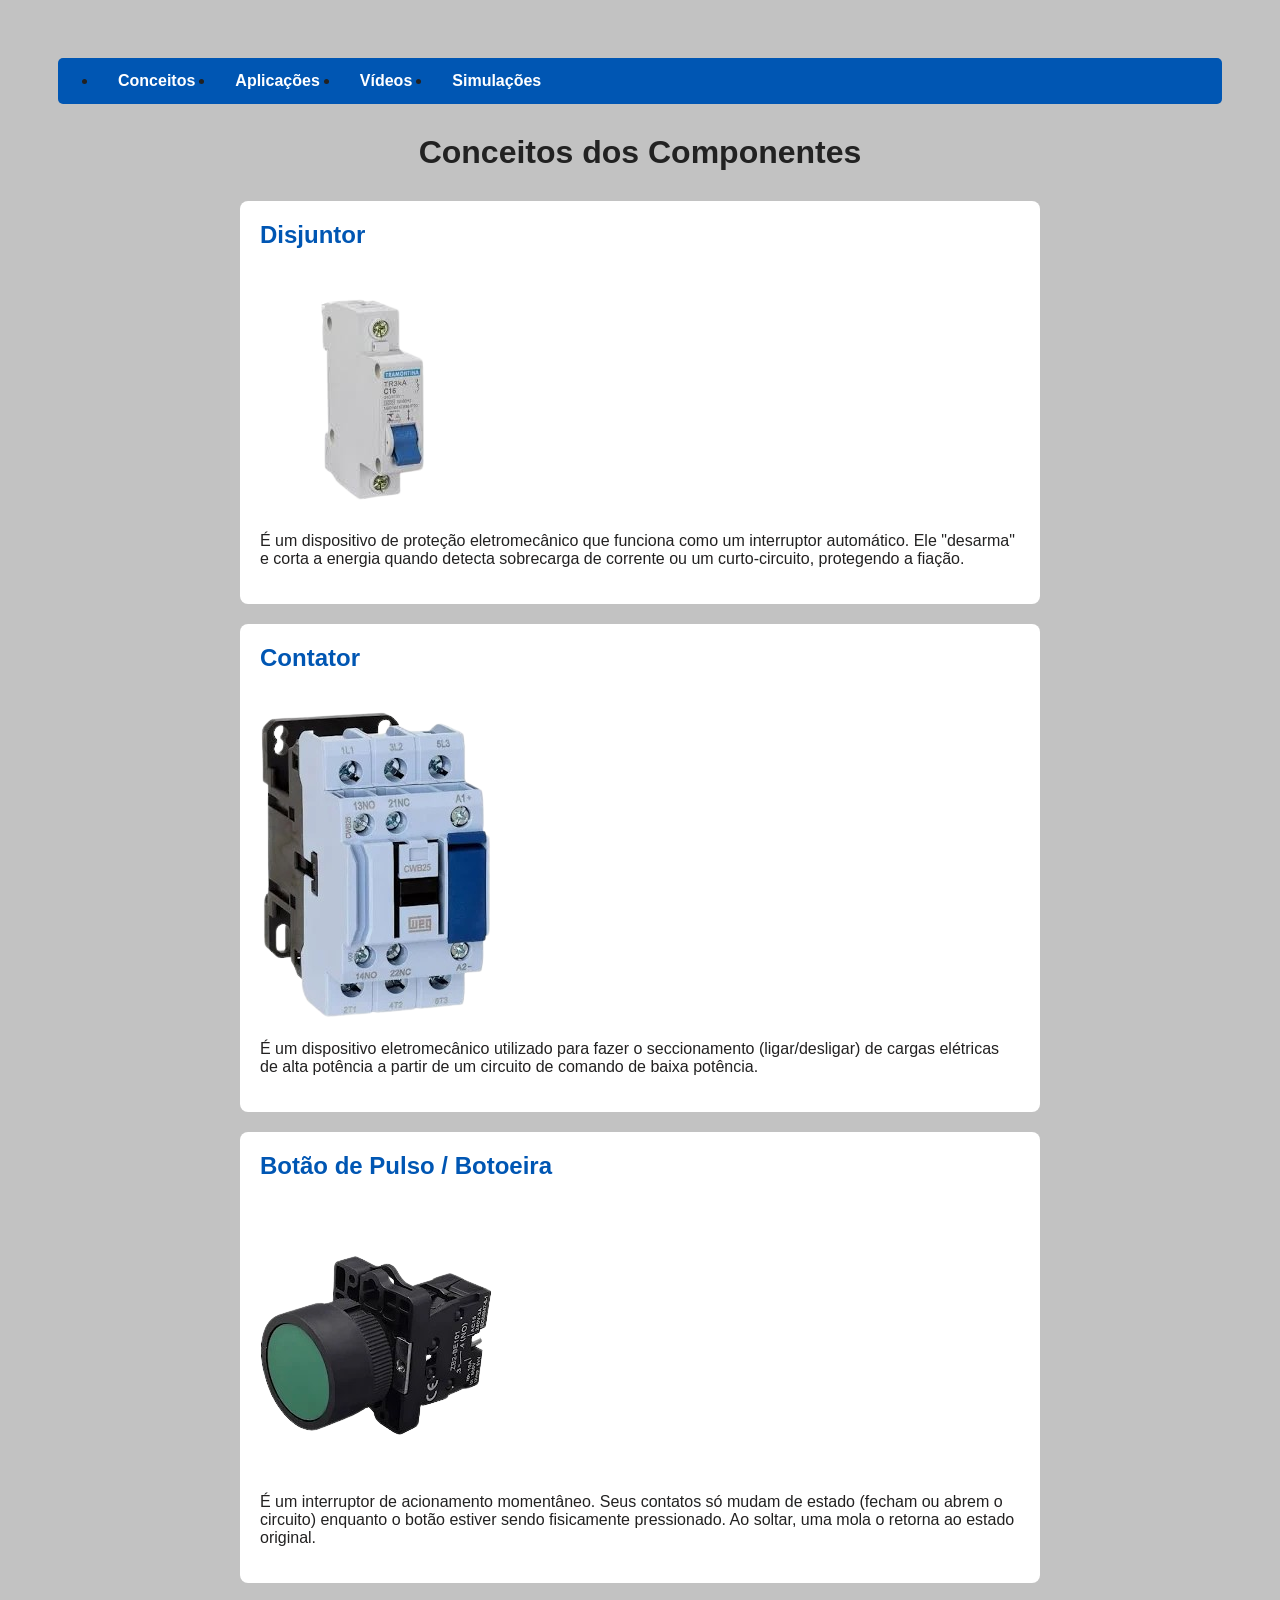
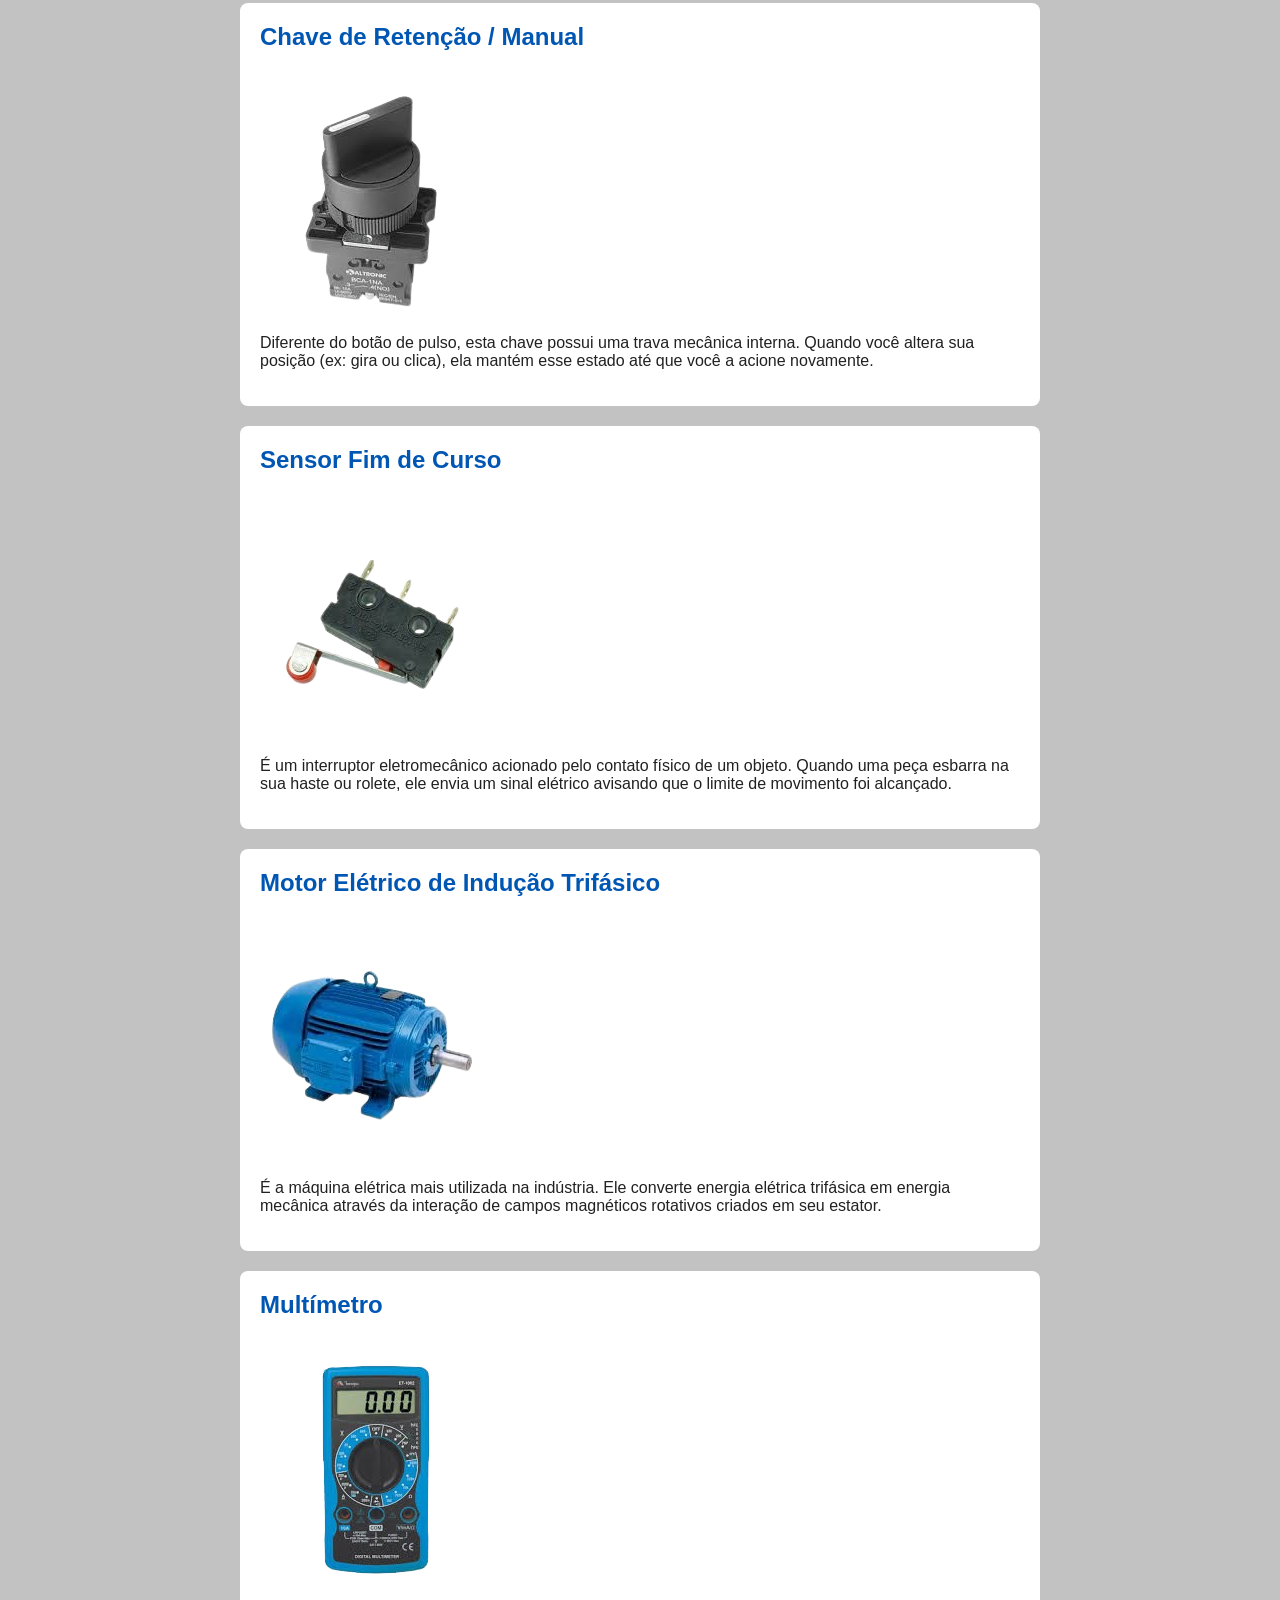
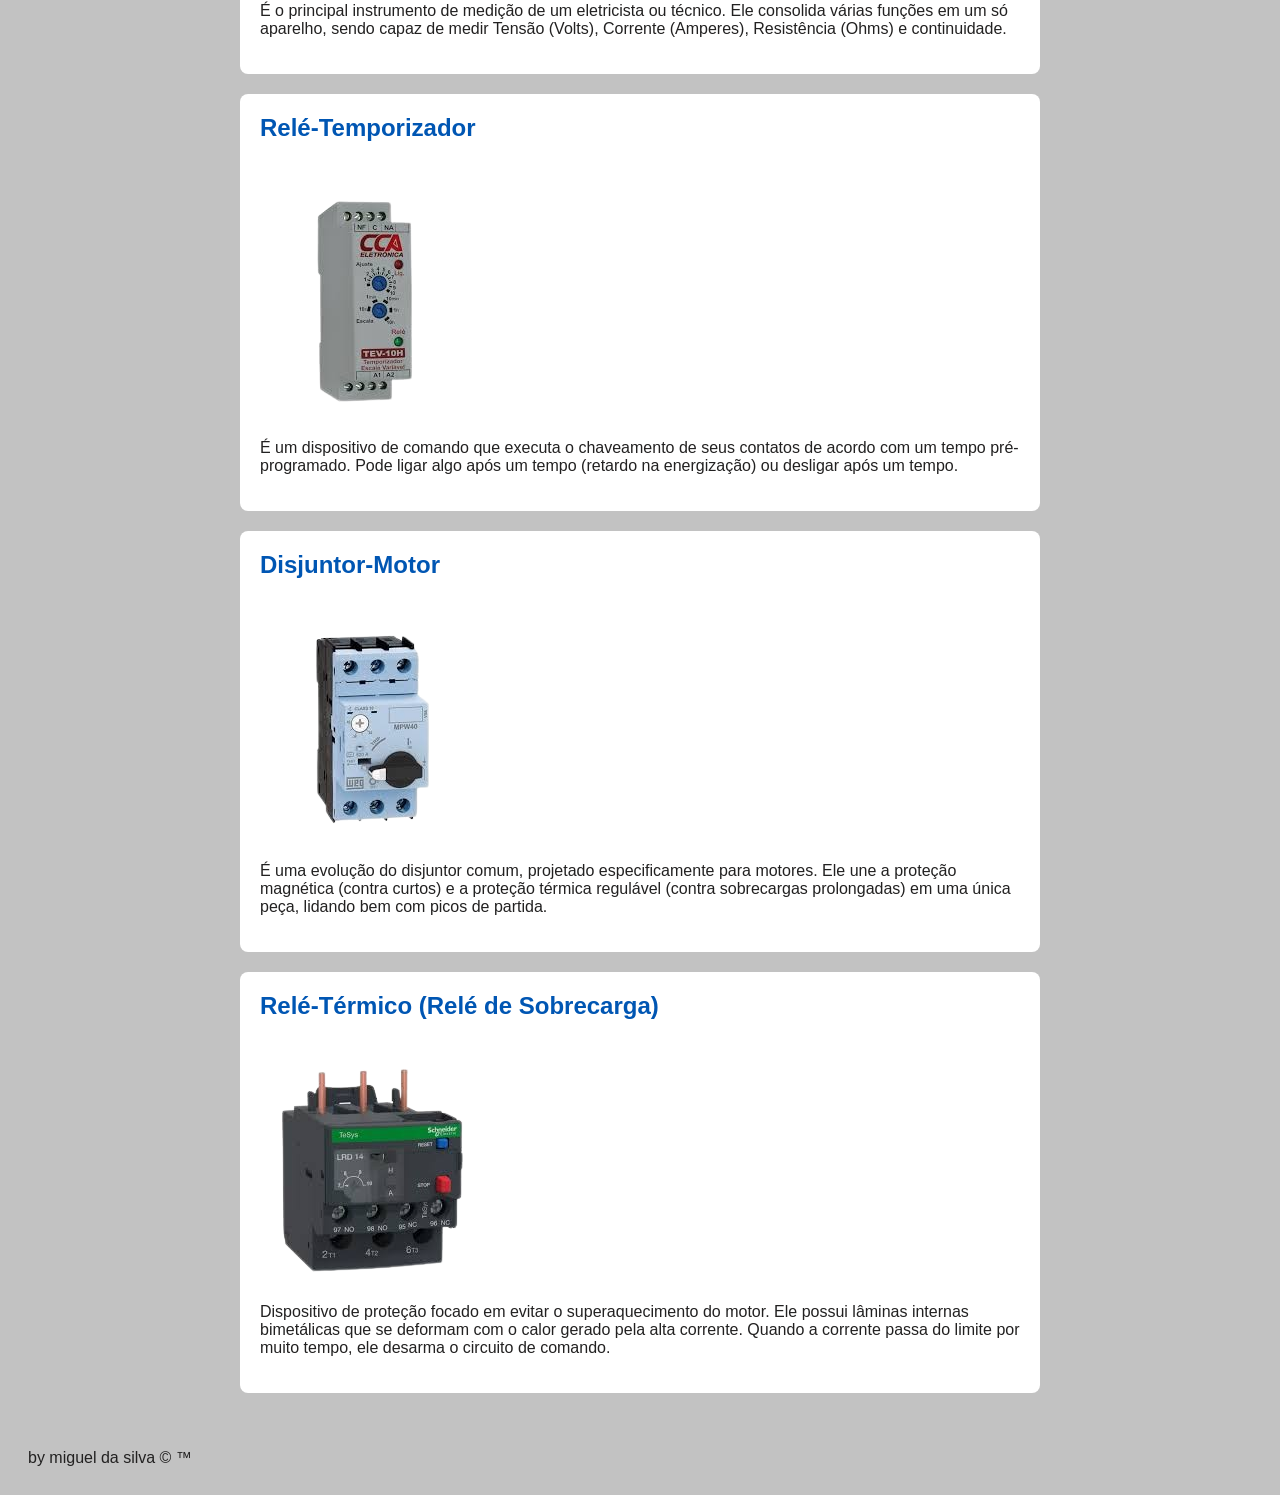
==== index.html @ 4fefed74 "primeira" ====
<!DOCTYPE html>
<html lang="pt-BR">
<head>
    <meta charset="UTF-8">
    <meta name="viewport" content="width=device-width, initial-scale=1.0">
    <link rel="stylesheet" href="./style.css">
    <title>conceito</title>
</head>
<body>

    <nav>
        <ul>
            <li><a href="./index.html">Conceitos</a></li>
            <li><a href="./aplicacoes.html">Aplicações</a></li>
            <li><a href="./videos.html">Vídeos</a></li>
            <li><a href="./simu.html">Simulações</a></li>
        </ul>
    </nav>

    <header>
        <h1>Conceitos dos Componentes</h1>
    </header>

    <main>
        <section>
            <h2>Disjuntor</h2><br>
            <img src="./img/dijuntor-removebg-preview.png" alt="">
            <p>É um dispositivo de proteção eletromecânico que funciona como um interruptor automático. Ele "desarma" e corta a energia quando detecta sobrecarga de corrente ou um curto-circuito, protegendo a fiação.</p>
        </section>

        <section>
            <h2>Contator</h2><br>
            <img src="./img//contator-removebg-preview.png" alt=""> 
            <p>É um dispositivo eletromecânico utilizado para fazer o seccionamento (ligar/desligar) de cargas elétricas de alta potência a partir de um circuito de comando de baixa potência.</p>
        </section>

        <section>
        <h2>Botão de Pulso / Botoeira</h2><br>
            <img src="./img/botao-removebg-preview.png" alt="">
            <p>É um interruptor de acionamento momentâneo. Seus contatos só mudam de estado (fecham ou abrem o circuito) enquanto o botão estiver sendo fisicamente pressionado. Ao soltar, uma mola o retorna ao estado original.</p>
        </section>

        <section>
            <h2>Chave de Retenção / Manual</h2><br> 
              <img src="./img/chave-removebg-preview.png" alt="">
            <p>Diferente do botão de pulso, esta chave possui uma trava mecânica interna. Quando você altera sua posição (ex: gira ou clica), ela mantém esse estado até que você a acione novamente.</p>
        </section>

        <section>
          
            <h2>Sensor Fim de Curso</h2> <br>
             <img src="./img/sensor_fim_de_curso-removebg-preview.png" alt="">
            <p>É um interruptor eletromecânico acionado pelo contato físico de um objeto. Quando uma peça esbarra na sua haste ou rolete, ele envia um sinal elétrico avisando que o limite de movimento foi alcançado.</p>
        </section>

        <section>
            <h2>Motor Elétrico de Indução Trifásico</h2><br>
            <img src="./img/motor-removebg-preview.png" alt="">
            <p>É a máquina elétrica mais utilizada na indústria. Ele converte energia elétrica trifásica em energia mecânica através da interação de campos magnéticos rotativos criados em seu estator.</p>
        </section>

        <section>
            <h2>Multímetro</h2><br>
            <img src="./img/multimetro-removebg-preview.png" alt="">
            <p>É o principal instrumento de medição de um eletricista ou técnico. Ele consolida várias funções em um só aparelho, sendo capaz de medir Tensão (Volts), Corrente (Amperes), Resistência (Ohms) e continuidade.</p>
        </section>

        <section>
            <h2>Relé-Temporizador</h2><br>
            <img src="./img/reletempo-removebg-preview.png" alt="">
            <p>É um dispositivo de comando que executa o chaveamento de seus contatos de acordo com um tempo pré-programado. Pode ligar algo após um tempo (retardo na energização) ou desligar após um tempo.</p>
        </section>

        <section>
            <h2>Disjuntor-Motor</h2><br>
            <img src="./img/dijuntor-motor-removebg-preview.png" alt="">
            <p>É uma evolução do disjuntor comum, projetado especificamente para motores. Ele une a proteção magnética (contra curtos) e a proteção térmica regulável (contra sobrecargas prolongadas) em uma única peça, lidando bem com picos de partida.</p>
        </section>

        <section>
            <h2>Relé-Térmico (Relé de Sobrecarga)</h2><br>
            <img src="./img/rele-termico-removebg-preview.png" alt="">
            <p>Dispositivo de proteção focado em evitar o superaquecimento do motor. Ele possui lâminas internas bimetálicas que se deformam com o calor gerado pela alta corrente. Quando a corrente passa do limite por muito tempo, ele desarma o circuito de comando.</p>
        </section>
    </main>
    <br><br>
    <footer>by miguel da silva &copy; &trade; </footer>

</body>
</html>
---- style.css ----
body {
    font-family: Arial, Helvetica, sans-serif;
    background-color: #c2c2c2; 
    color: #222121;            
    padding: 20px;       
}


nav ul {
     background-color: #0056b3;   
    margin: 30px;
    overflow: hidden;
    border-radius: 5px;      
}

nav li {
    float: left;              
}

nav li a {
    display: block;
    color: white;           
    text-align: center;
    padding: 14px 20px;
    text-decoration: none;    
    font-weight: bold;
}

nav li a:hover {
    background-color: #003d82;
}

img{
    max-width: 300px;

    align-items: center;
    justify-content: center;
  
   
}

header {
    text-align: center;
    margin-bottom: 30px;
}

h1 {
    color: #222;
}
h2 {
    color: #0056b3;          
    margin-top: 0;           
}


main {
    max-width: 800px;        
    margin: 0 auto;            
}
section, main ul li {
    background-color: #ffffff;
    padding: 20px;
    margin-bottom: 20px;
    border-radius: 8px;       

     
}
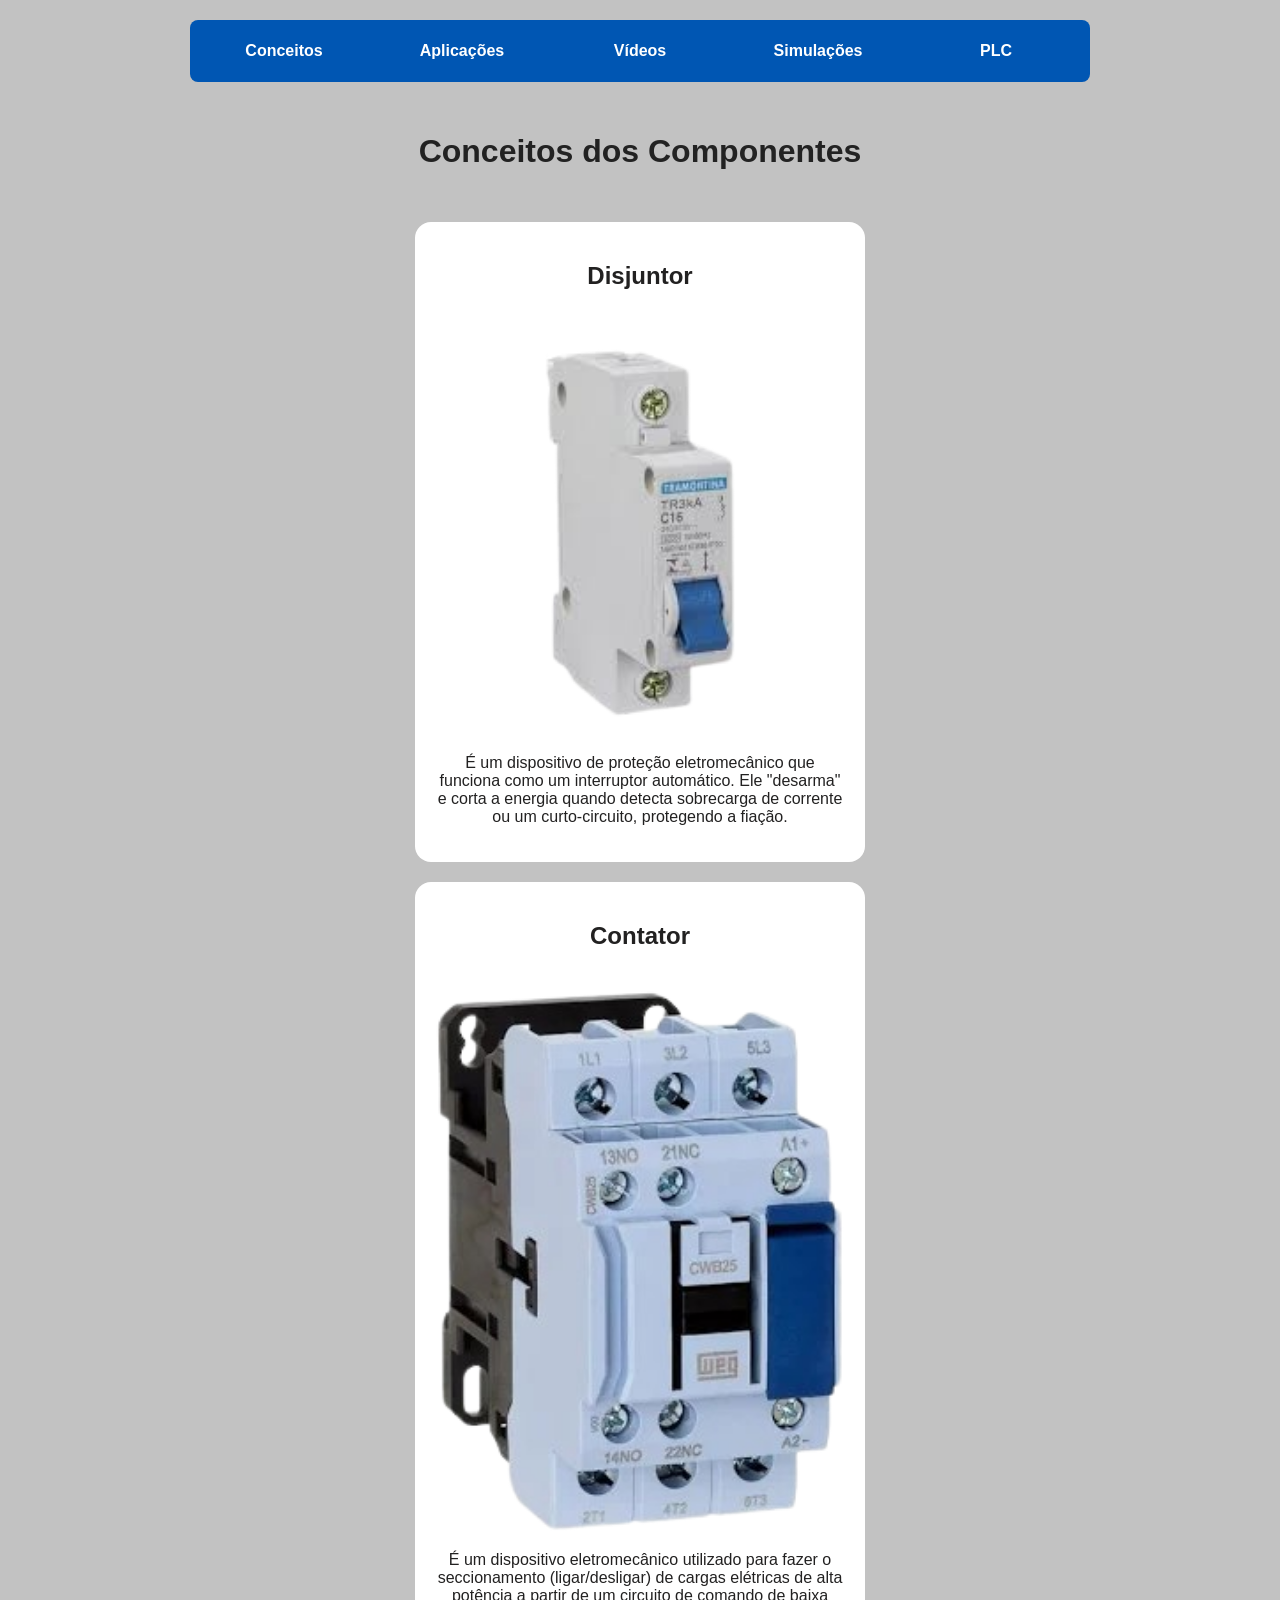
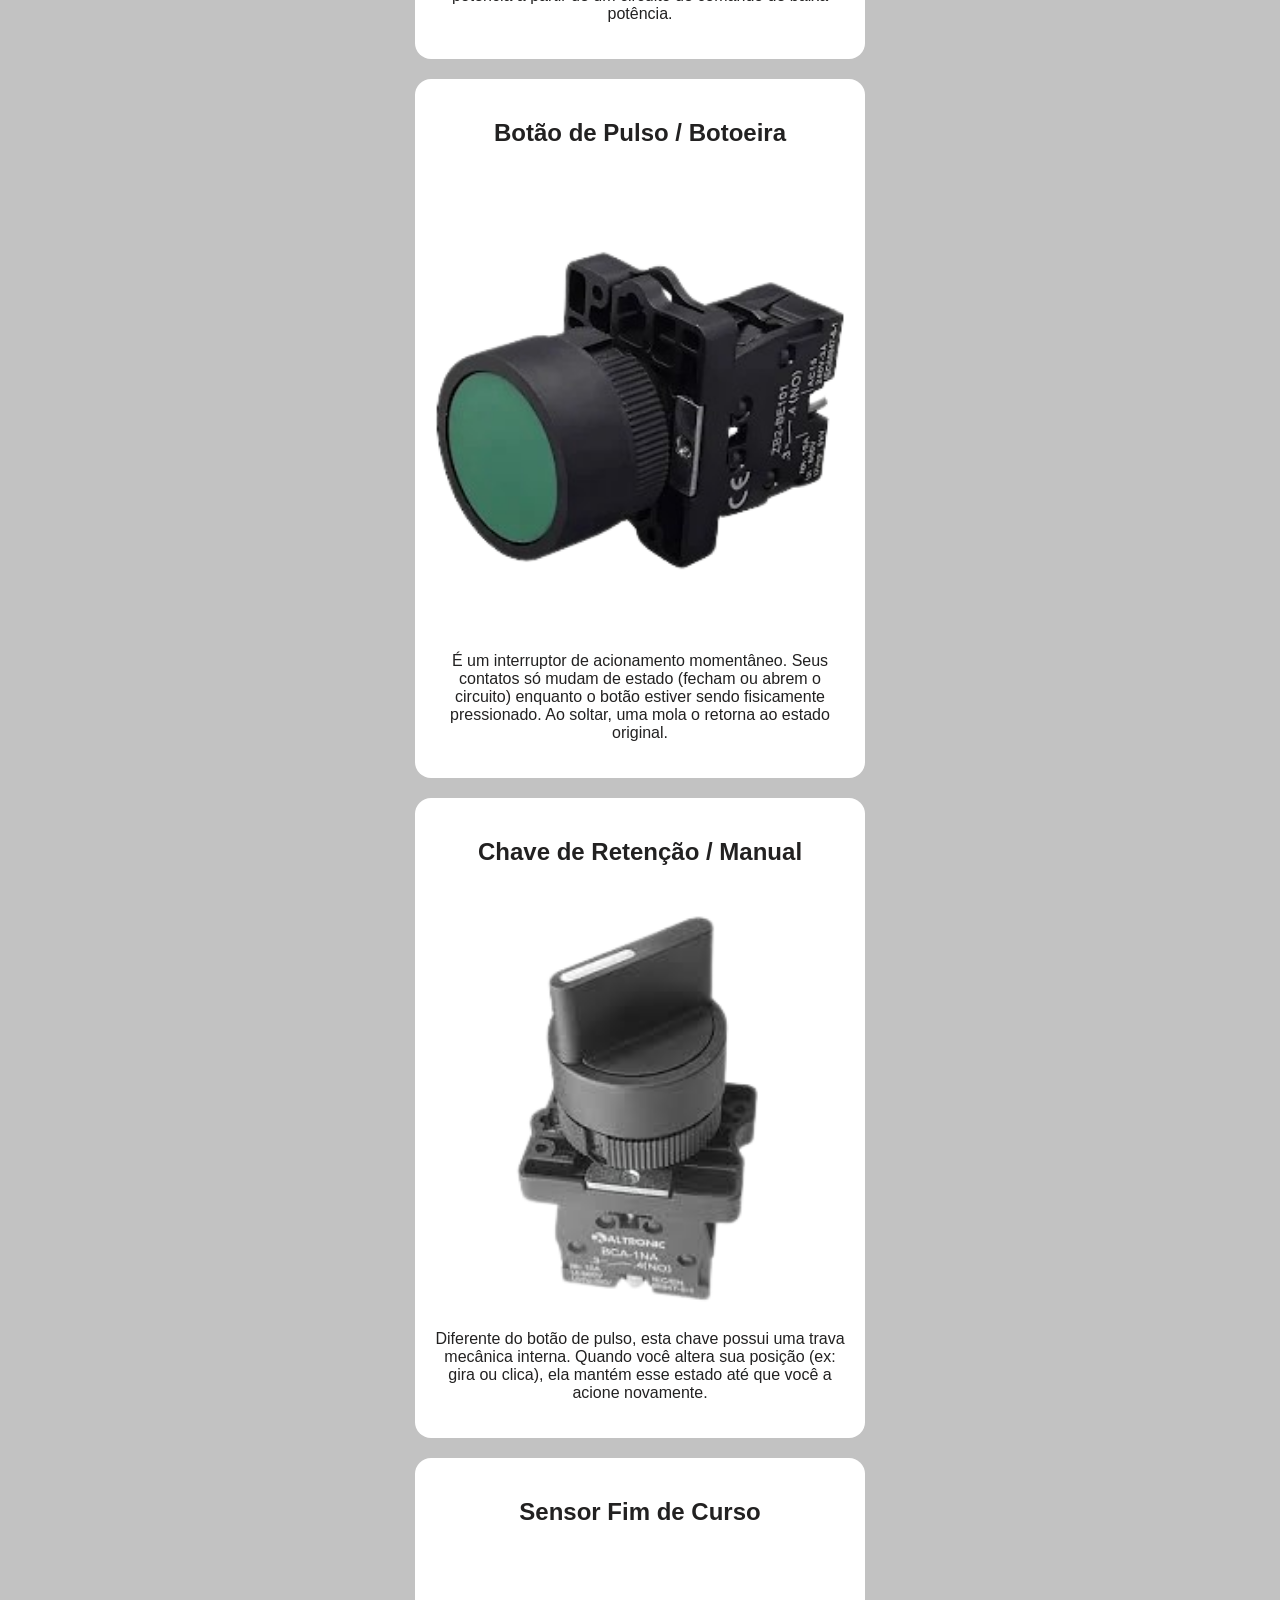
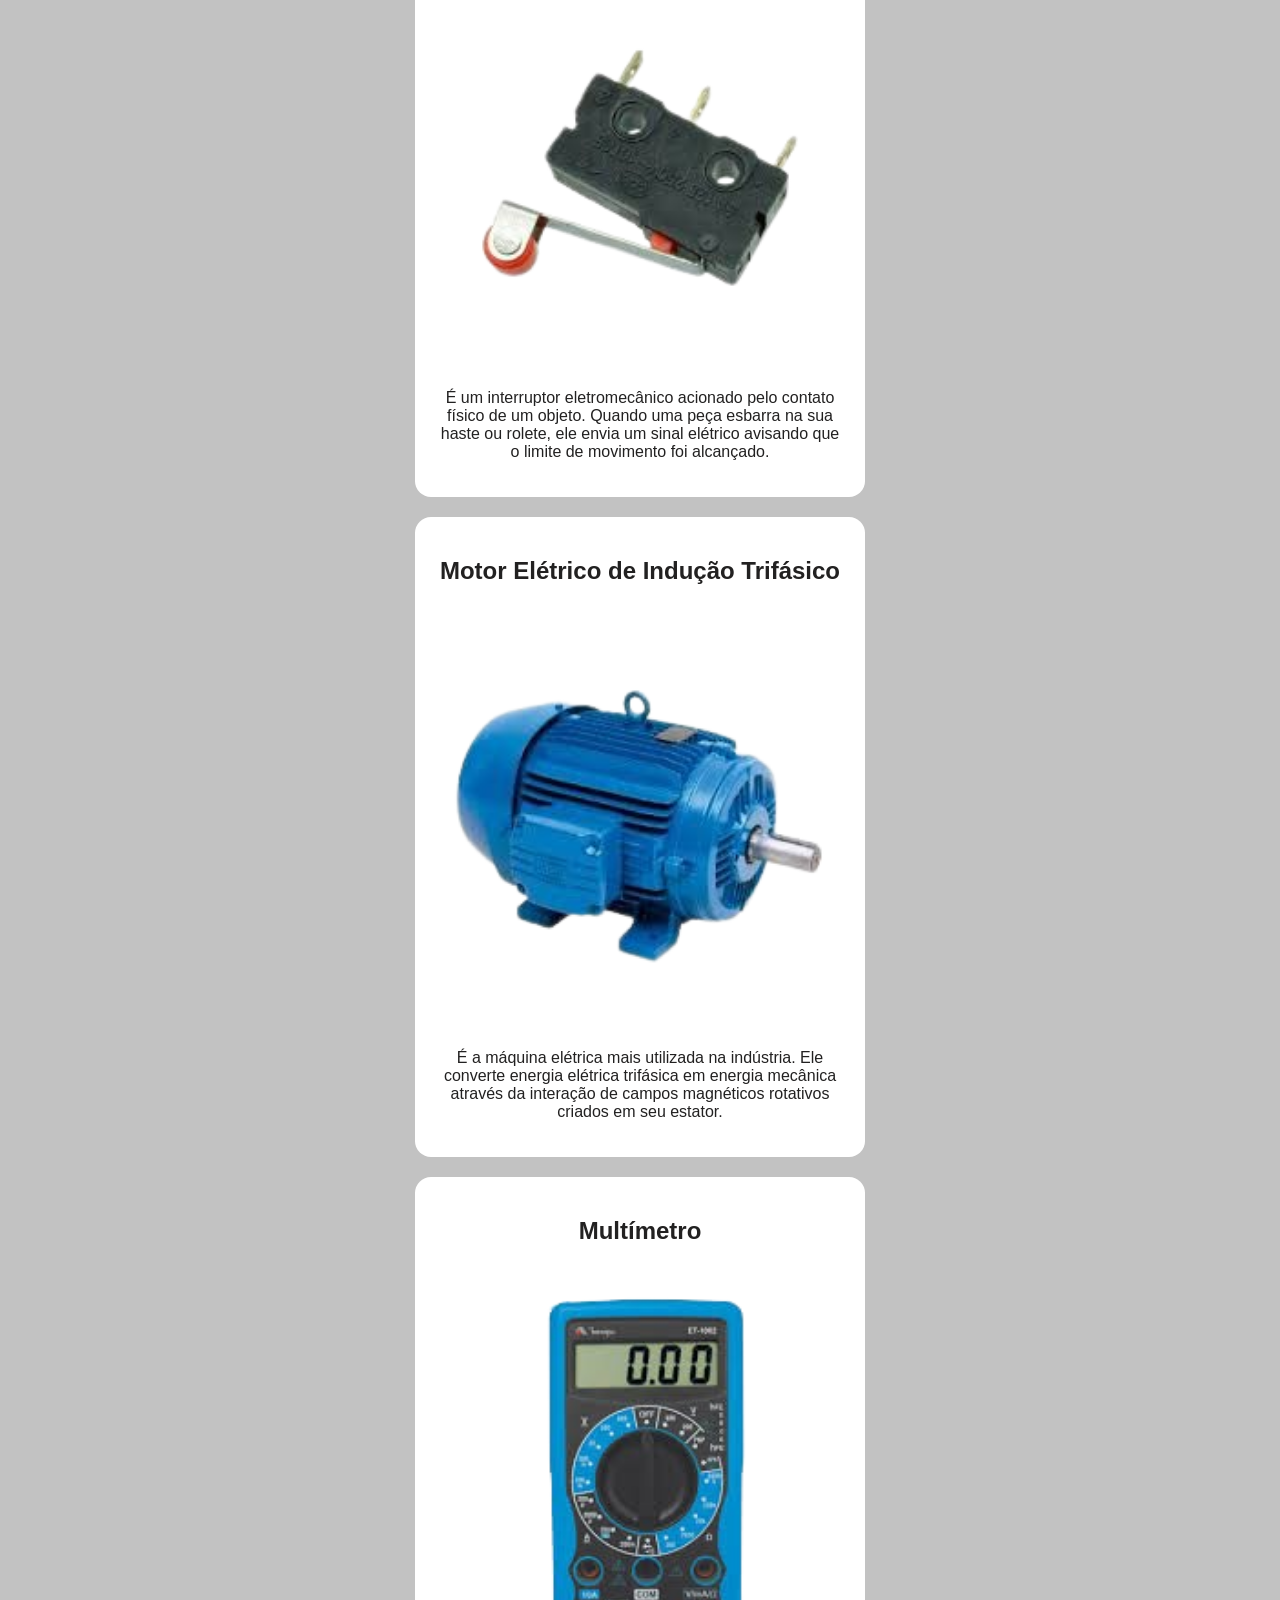
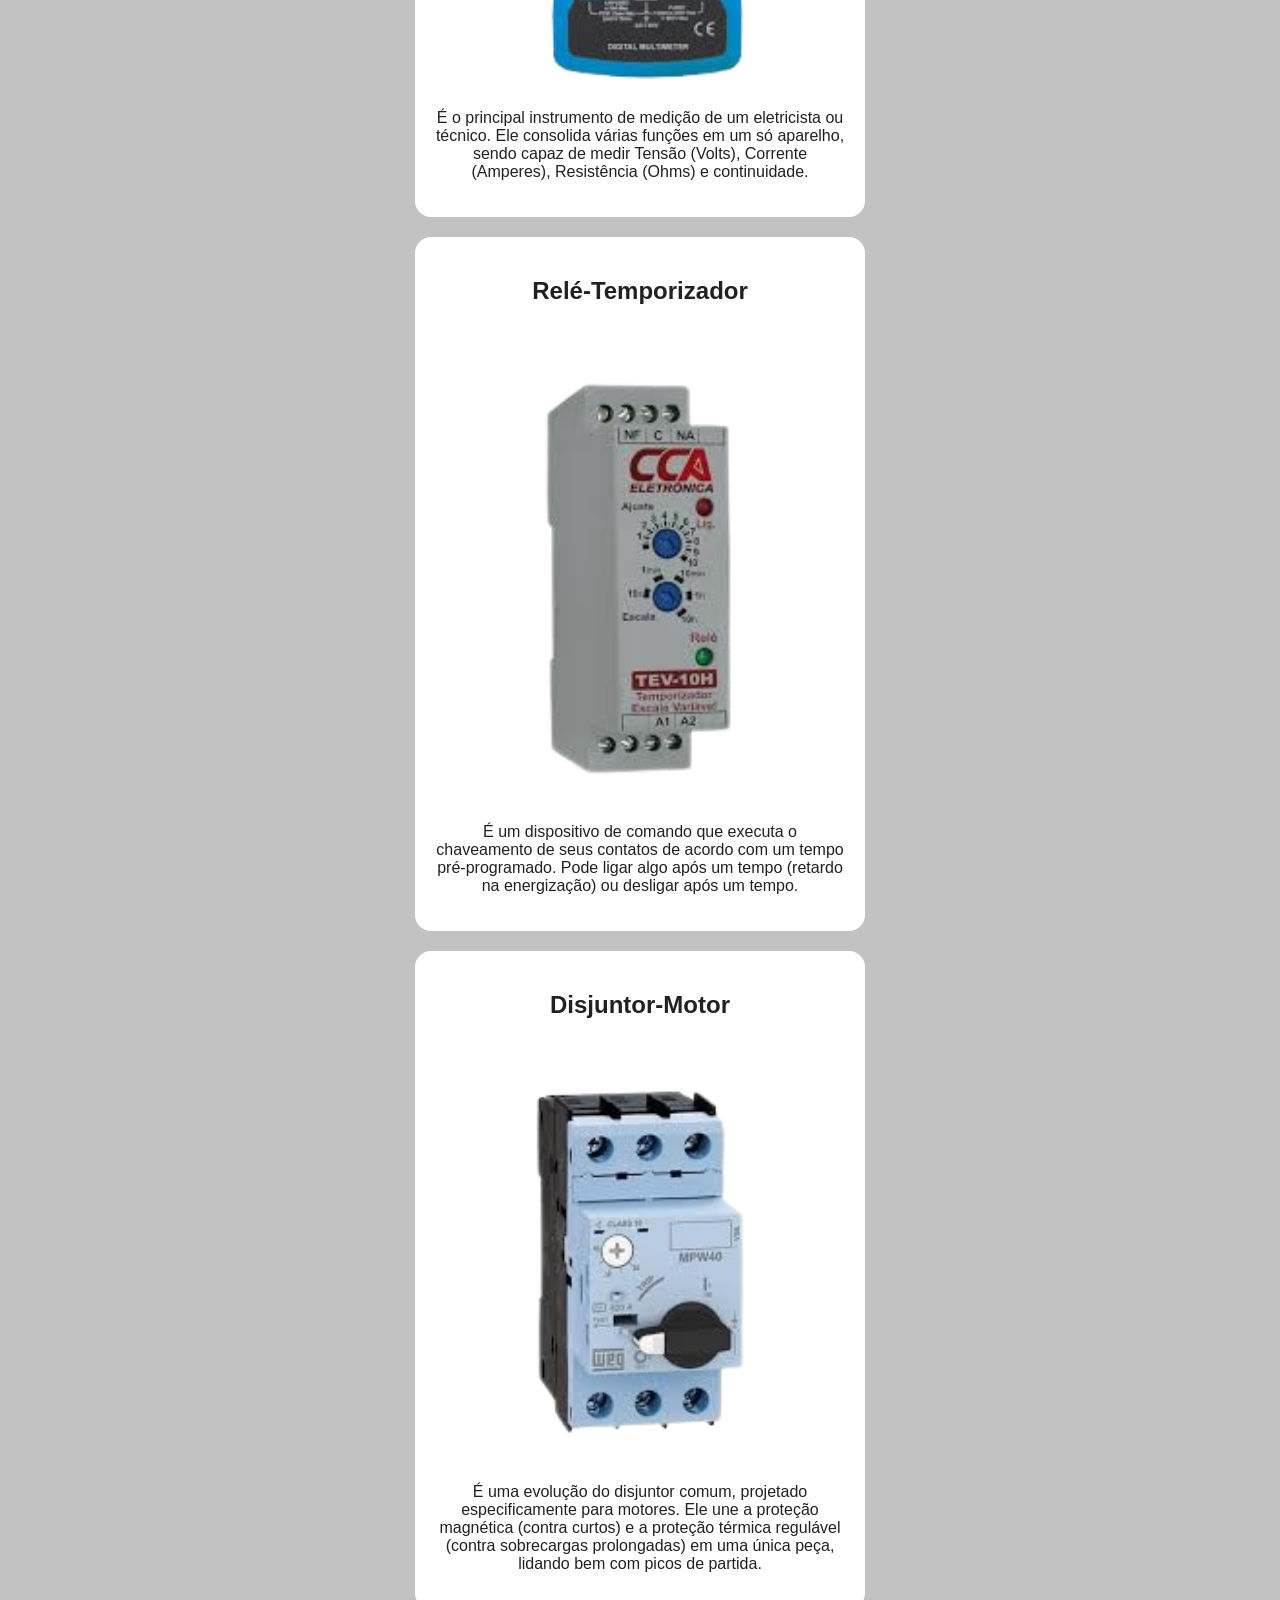
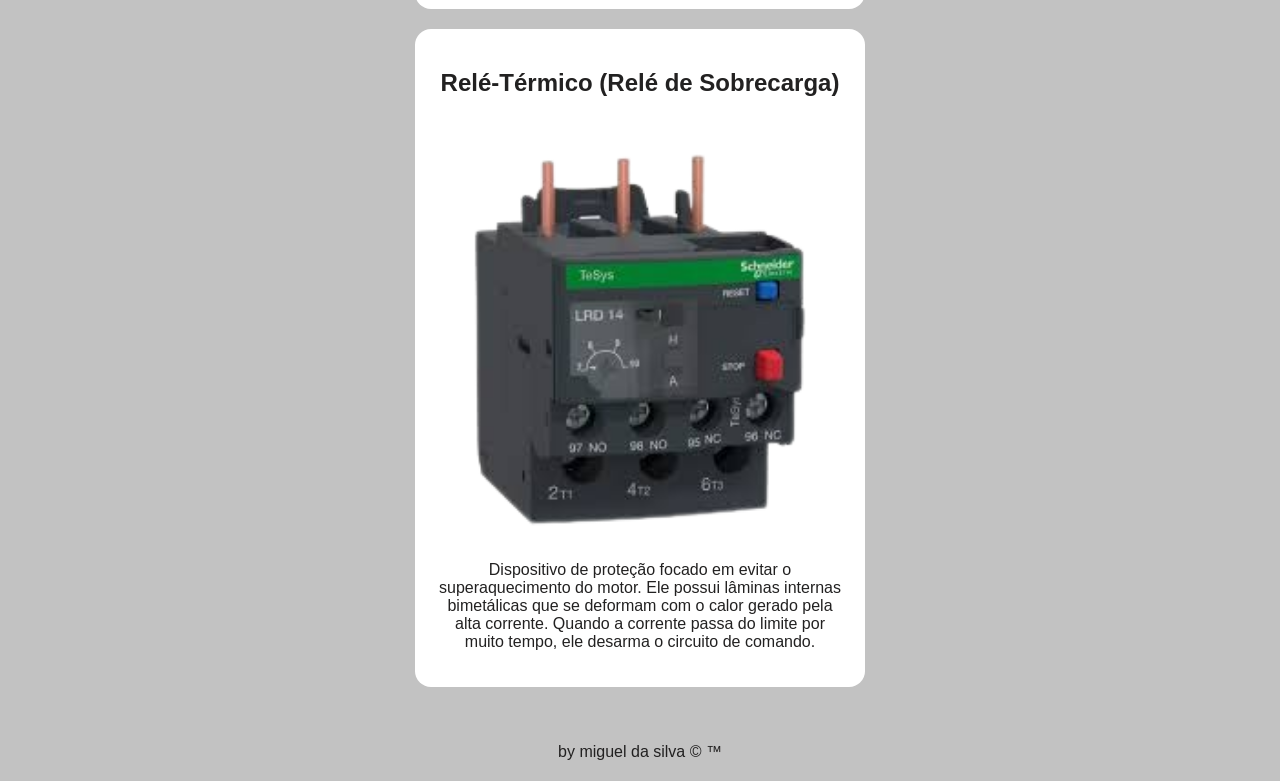
==== commit c4dbda8d: "definitiVA" ====
--- a/index.html
+++ b/index.html
@@ -14,6 +14,7 @@
             <li><a href="./aplicacoes.html">Aplicações</a></li>
             <li><a href="./videos.html">Vídeos</a></li>
             <li><a href="./simu.html">Simulações</a></li>
+            <li><a href="./clp.html">PLC</a></li>
         </ul>
     </nav>
 
--- a/style.css
+++ b/style.css
@@ -1,70 +1,131 @@
+
+*, *::before, *::after {
+    box-sizing: border-box;
+}
+
+html, body {
+    width: 100%;
+    overflow-x: hidden;
+}
 
 body {
     font-family: Arial, Helvetica, sans-serif;
     background-color: #c2c2c2; 
-    color: #222121;            
-    padding: 20px;       
+    color: #222121;          
+    padding: 20px;      
+    margin: 0;
+   
+    display: flex;
+    flex-direction: column;
+    align-items: center;
+}
+
+header {
+    text-align: center;
+    margin-bottom: 30px;
+    width: 100%;
+}
+
+h1 {
+    color: #222;
+}
+
+main {
+    width: 100%;
+    max-width: 900px;
+    display: flex;
+    flex-direction: column;
+    align-items: center;
+}
+
+main ul {
+    list-style: none;
+    padding: 0;
+    margin: 0;
+    width: 100%;
+    display: flex;
+    flex-direction: column;
+    align-items: center;
 }
 
 
+.video-container {
+    position: relative;
+    width: 100%;
+    padding-bottom: 56.25%; 
+    height: 0;
+    overflow: hidden;
+    border-radius: 6px;
+    margin-bottom: 15px;
+}
+
+.video-container iframe {
+    position: absolute;
+    top: 0;
+    left: 0;
+    width: 100% !important;
+    height: 100% !important;
+}
+
+
+nav {
+    width: 100%;
+    max-width: 900px;
+    margin: 0 auto 30px auto; 
+}
+
 nav ul {
-     background-color: #0056b3;   
-    margin: 30px;
-    overflow: hidden;
-    border-radius: 5px;      
+    background-color: #0056b3;   
+    margin: 0;
+    padding: 10px;
+    list-style: none;
+    border-radius: 8px;    
+
+    display: flex;
+    justify-content: space-around; 
+    align-items: center;
+    flex-wrap: wrap; 
+    gap: 10px;
 }
 
 nav li {
-    float: left;              
+    flex: 1;
+    min-width: 100px; 
 }
 
 nav li a {
     display: block;
-    color: white;           
+    color: white;             
     text-align: center;
-    padding: 14px 20px;
+    padding: 12px 10px;
     text-decoration: none;    
     font-weight: bold;
+    border-radius: 4px;
+    transition: background 0.3s;
 }
 
 nav li a:hover {
     background-color: #003d82;
 }
 
-img{
-    max-width: 300px;
 
+section, main ul li {
+    background-color: #ffffff;
+    padding: 20px;
+    margin: 0 0 20px 0; 
+    display: flex;
+    flex-direction: column;
     align-items: center;
-    justify-content: center;
-  
-   
-}
-
-header {
     text-align: center;
-    margin-bottom: 30px;
-}
-
-h1 {
-    color: #222;
-}
-h2 {
-    color: #0056b3;          
-    margin-top: 0;           
+    border-radius: 16px;
+    width: 100%;
+    max-width: 450px; 
 }
 
 
-main {
-    max-width: 800px;        
-    margin: 0 auto;            
-}
-section, main ul li {
-    background-color: #ffffff;
-    padding: 20px;
-    margin-bottom: 20px;
-    border-radius: 8px;       
-
-     
-}
-
-
+img, iframe {
+    max-width: 100% !important;
+    width: 100% !important;
+    border: none;
+    border-radius: 6px;
+}
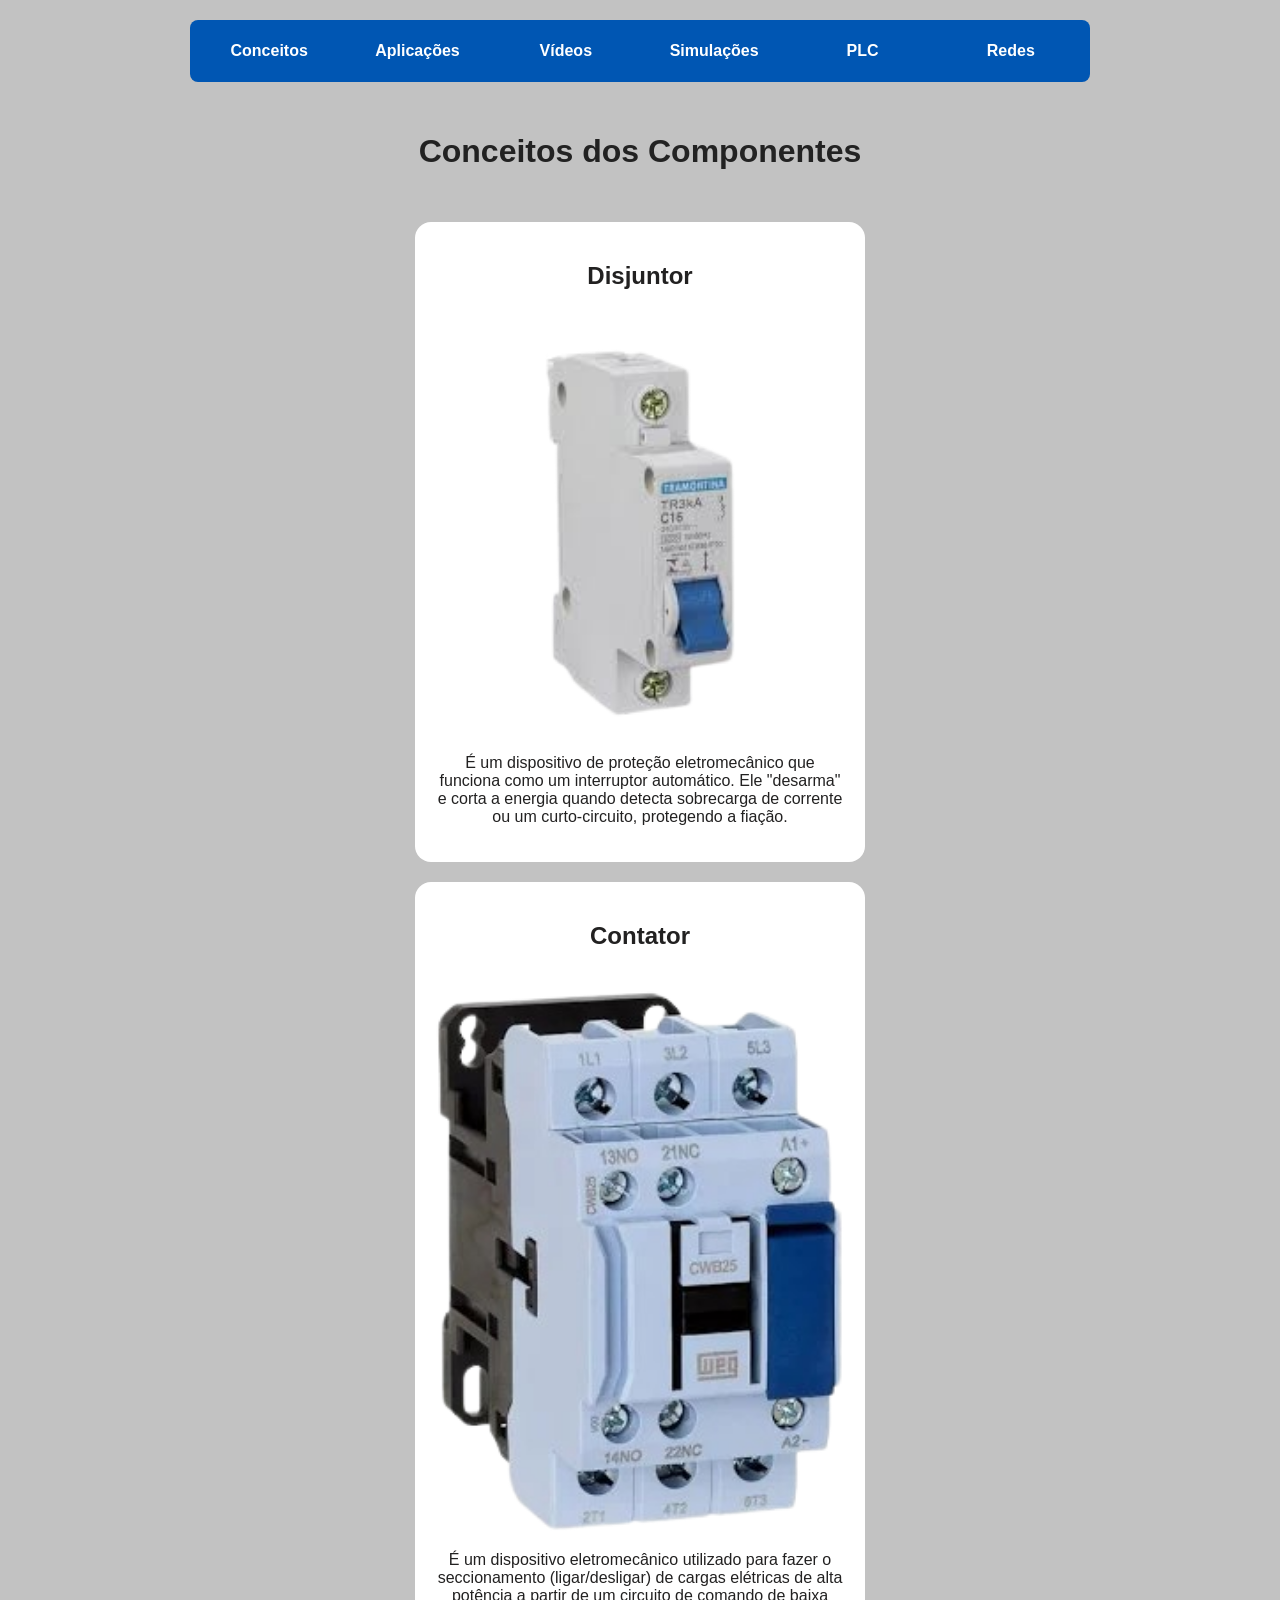
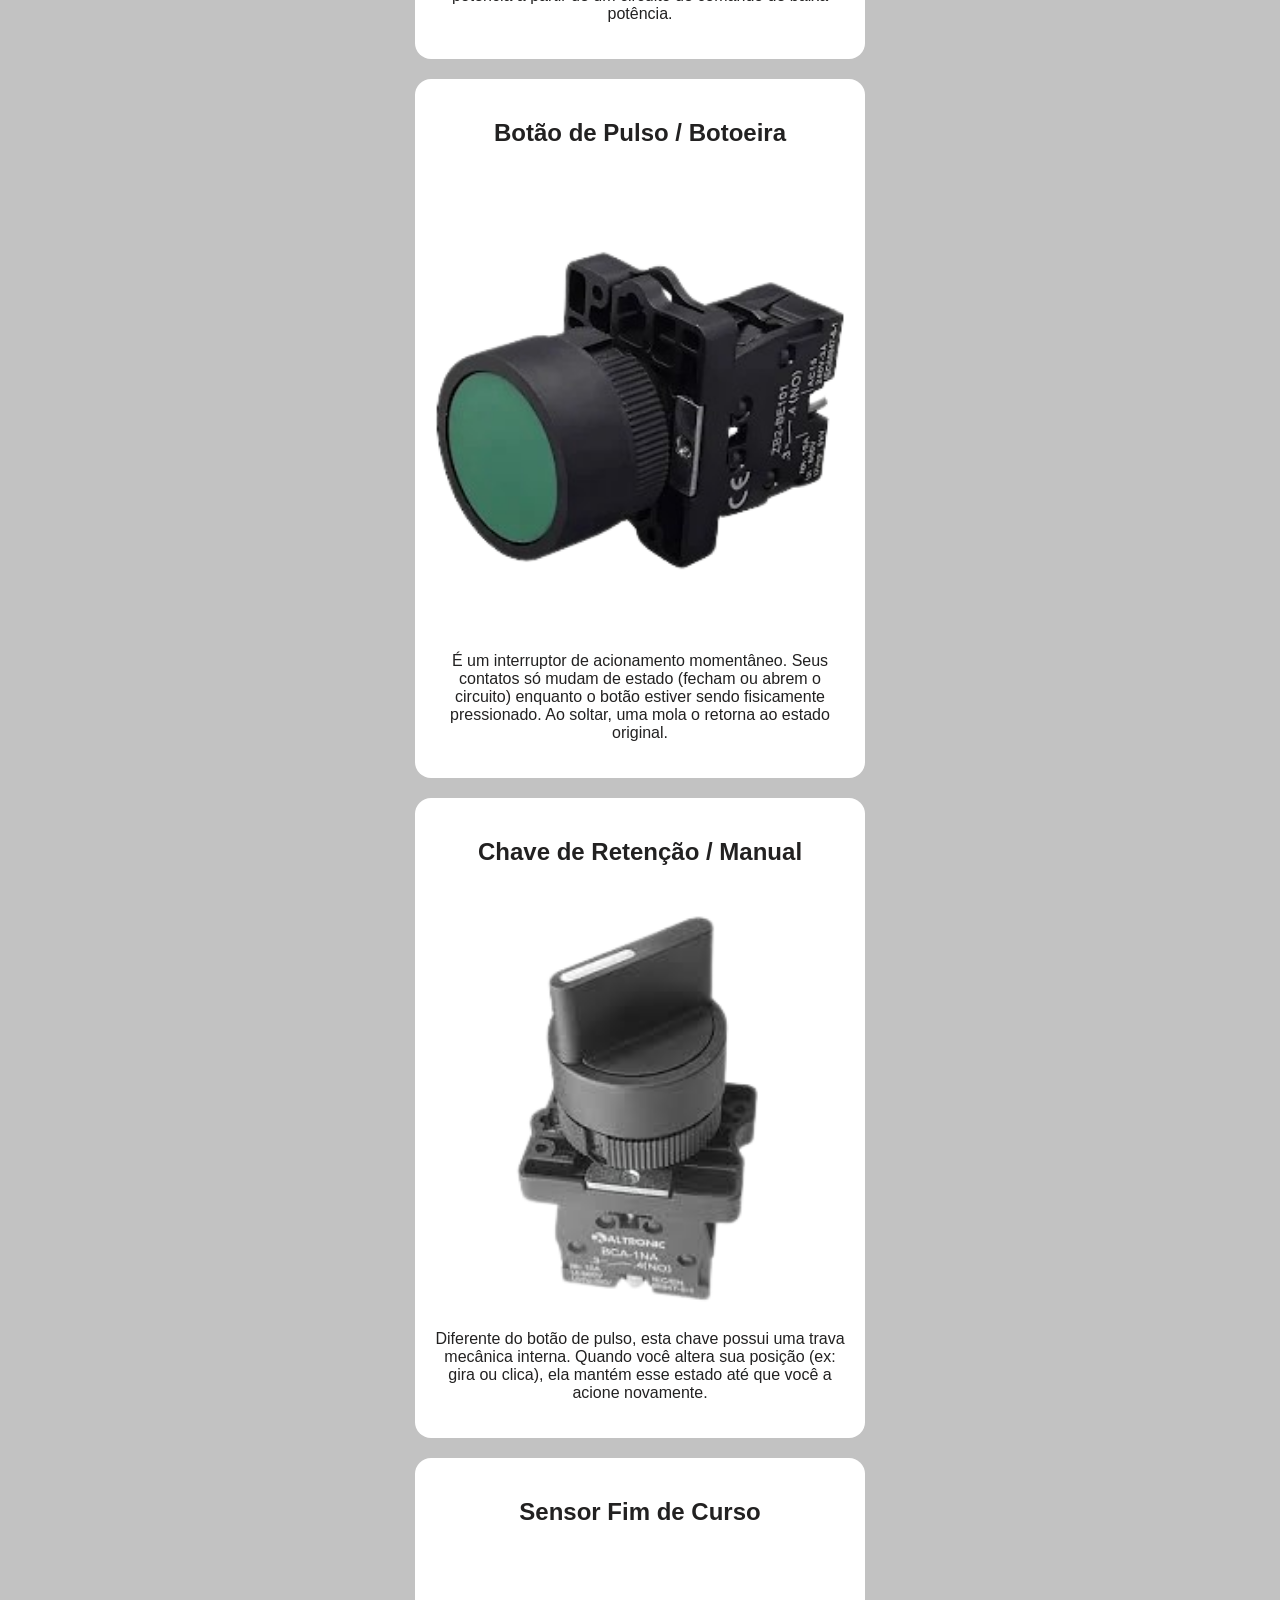
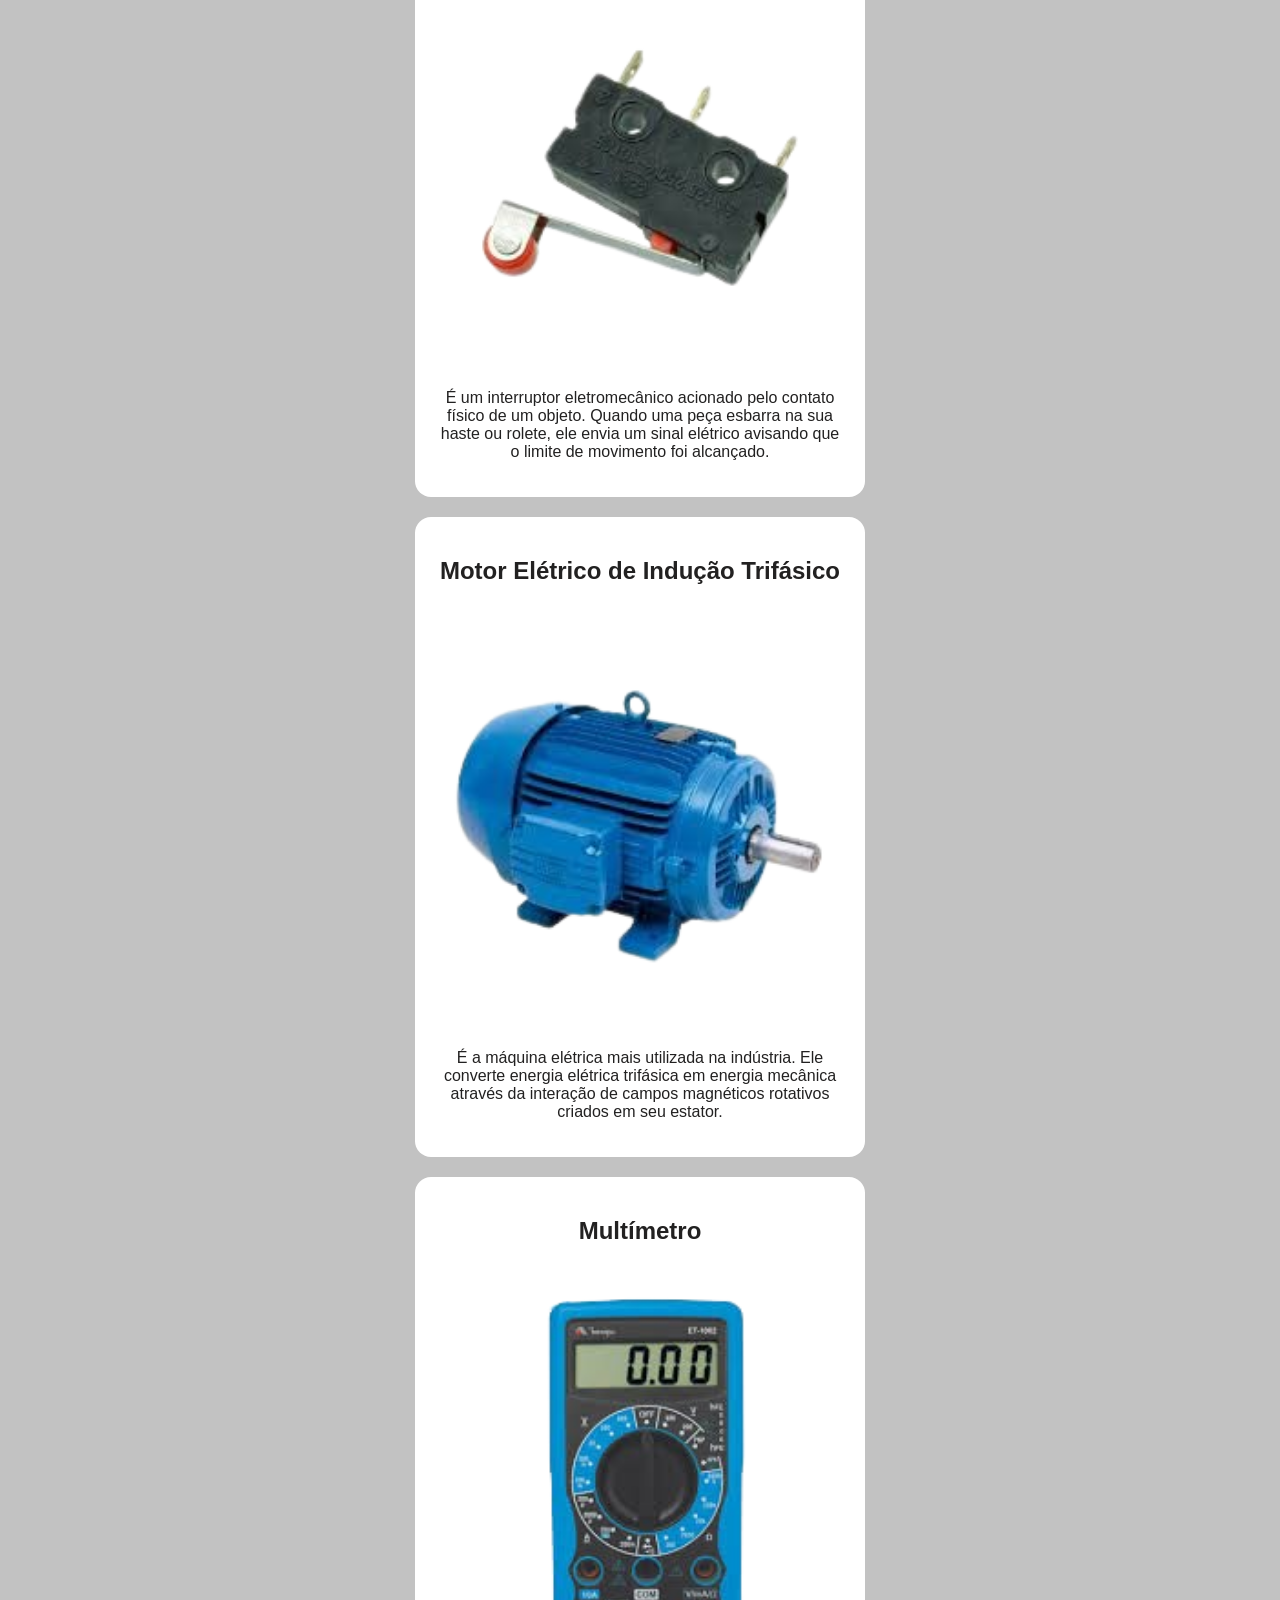
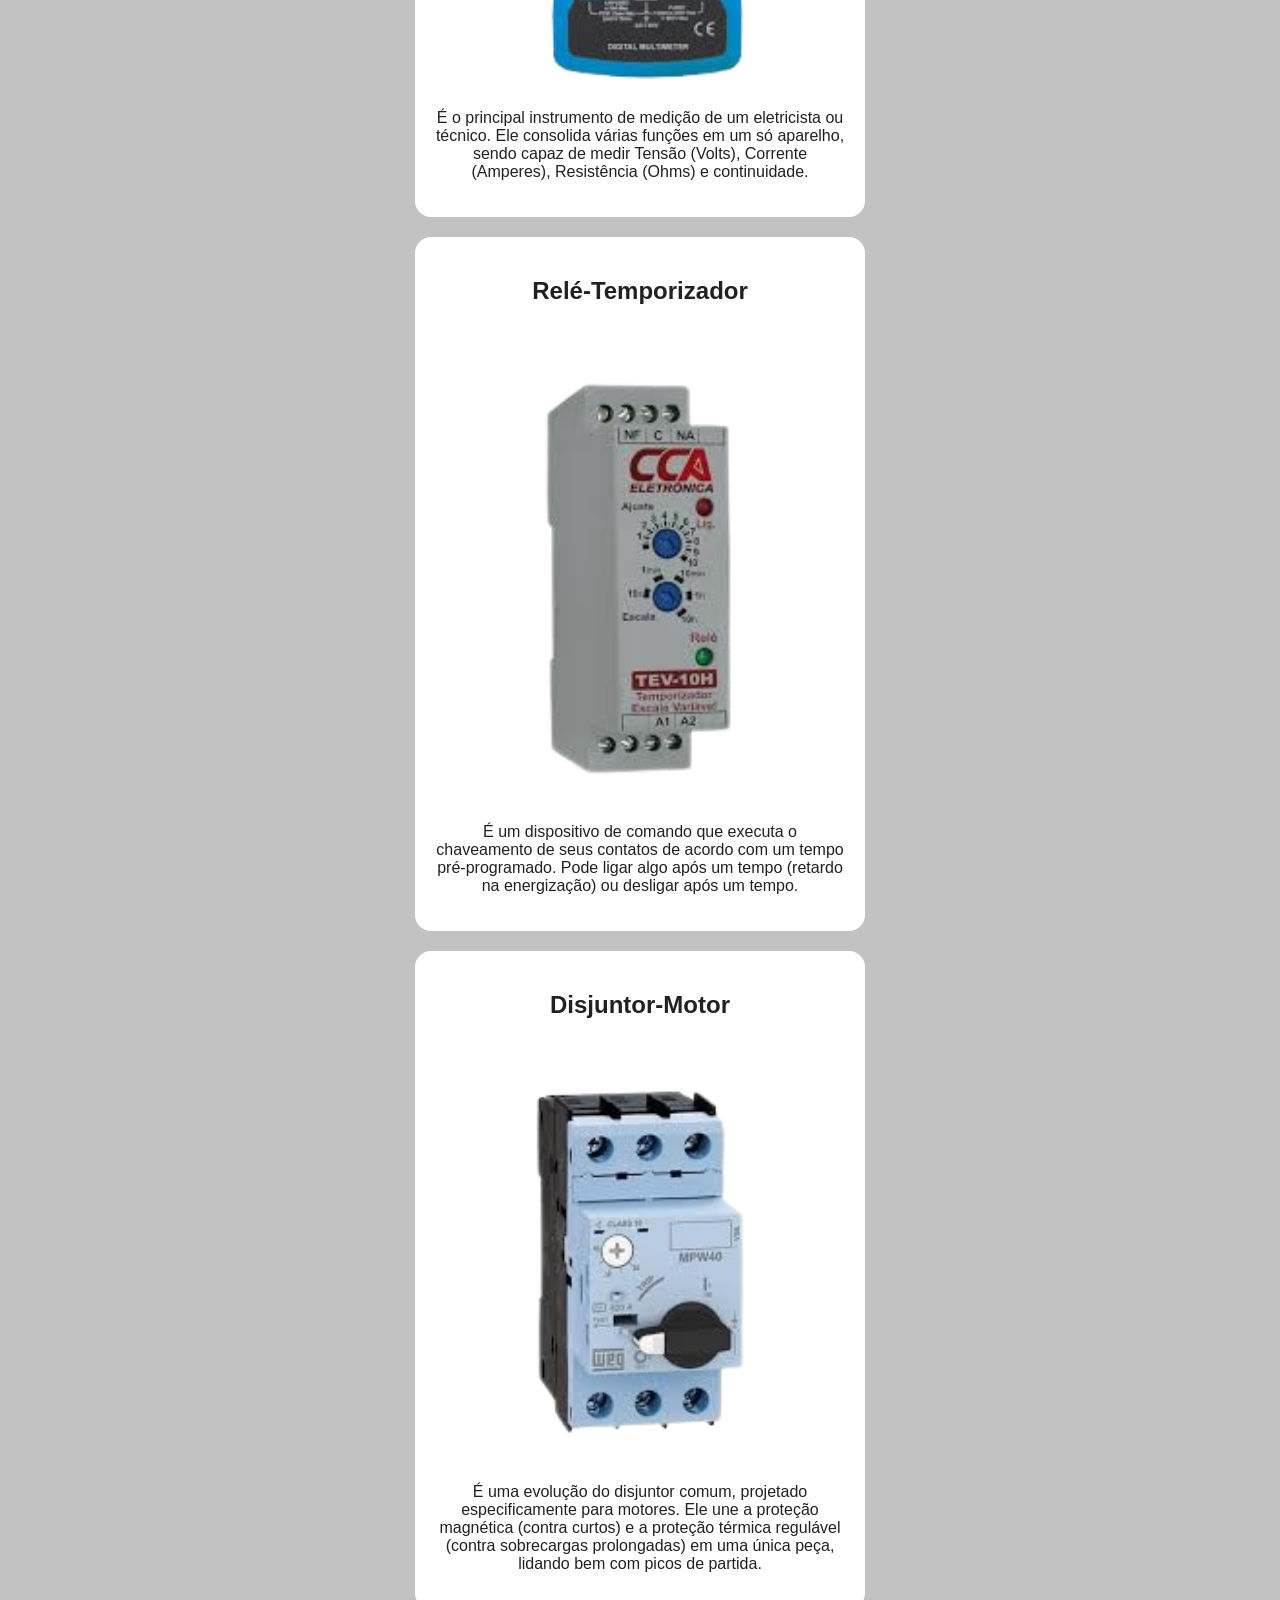
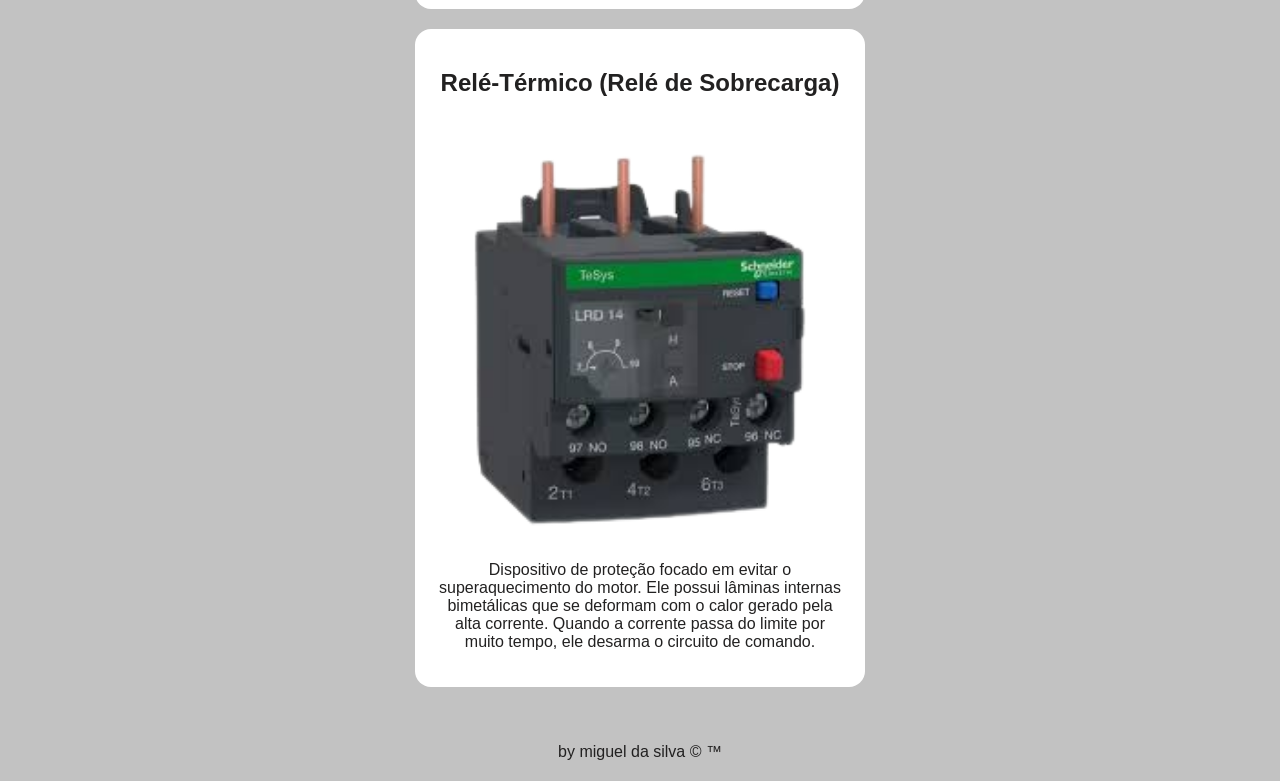
==== commit 62e8c1db: "segredo" ====
--- a/index.html
+++ b/index.html
@@ -15,6 +15,7 @@
             <li><a href="./videos.html">Vídeos</a></li>
             <li><a href="./simu.html">Simulações</a></li>
             <li><a href="./clp.html">PLC</a></li>
+            <li><a href="./rede.html">Redes</a></li>
         </ul>
     </nav>
 
